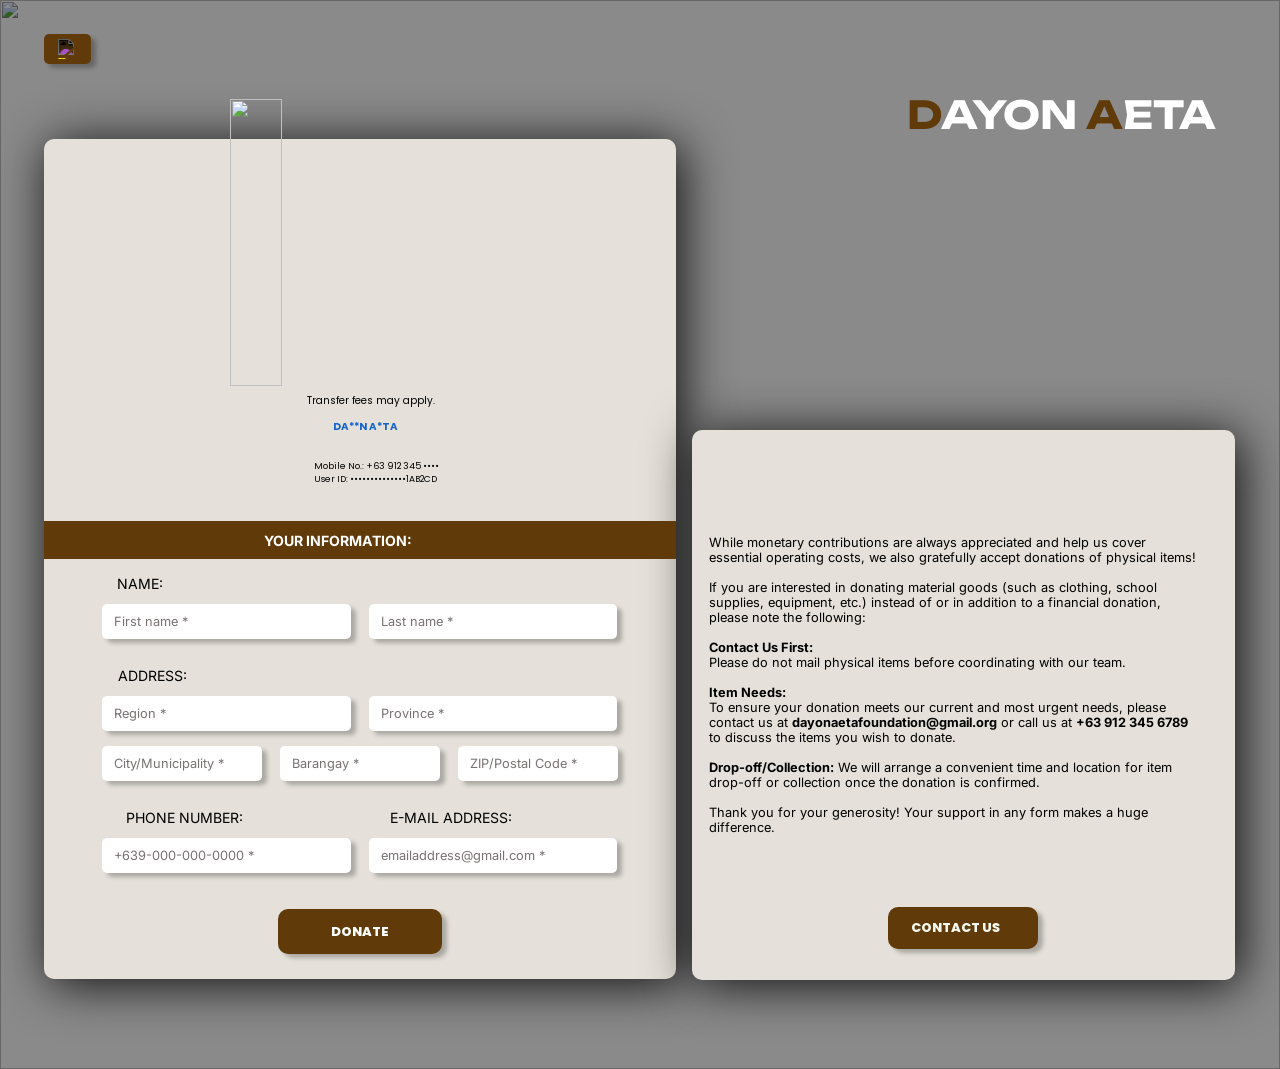
==== Donate.html @ b76cdf23 "Add files via upload" ====
<!DOCTYPE html>
<html>
  <title>Donate</title>
  <link rel="shortcut icon" href="Logo.png" type="image/x-icon">
  <head>
    <meta name="viewport" content="width=device-width, initial-scale=1" />
    <meta charset="utf-8" />
  </head>
  <style>
  @import url("https://cdnjs.cloudflare.com/ajax/libs/meyer-reset/2.0/reset.min.css");
@import url("https://fonts.googleapis.com/css?family=Unbounded:700|Poppins:400,700,800|Inter:400,700");
* {
  -webkit-font-smoothing: antialiased;
  box-sizing: border-box;
}
html,
body {
  margin: 0px;
  height: 100%;
}
/* a blue color as a generic focus style */
button:focus-visible {
  outline: 2px solid #4a90e2 !important;
  outline: -webkit-focus-ring-color auto 5px !important;
}
a {
  text-decoration: none;
}

    body {
  opacity: 0;
  animation: fadeIn 0.8s ease-out forwards;
  }

  @keyframes fadeIn {
    from { opacity: 0; }
    to { opacity: 1; }
  }
    .donate {
  background-color: #ffffff;
  overflow: hidden;
  width: 100%;
  min-height: 1069px;
  position: relative;
}

.donate .image {
  position: absolute;
  top: 0;
  left: 0;
  width: 100%;
  height: 100%;
  object-fit: cover;
}

.donate .rectangle {
  position: absolute;
  top: 0;
  left: 0;
  width: 100%;
  height: 1070px;
  background-color: #00000075;
}

.donate .DAYON-AETA {
  position: absolute;
  top: 53px;
  right: 5%;
  font-family: "Unbounded", Helvetica;
  font-weight: 700;
  color: transparent;
  font-size: clamp(24px, 3vw, 40px);
  letter-spacing: 0;
  line-height: normal;
}

.donate .text-wrapper {
  color: #603b09;
}

.donate .span {
  color: #ffffff;
}

.donate .div {
  position: absolute;
  top: 139px;
  left: 3.4%;
  width: 49.4%;
  height: 840px;
  background-color: #e5e1da;
  border-radius: 10px;
  box-shadow: 5px 5px 50px #000000e8;
}

.donate .rectangle-2 {
  position: absolute;
  top: 430px;
  left: 54.1%;
  width: 42.4%;
  height: 550px;
  background-color: #e5e1da;
  border-radius: 10px;
  box-shadow: 5px 5px 50px #000000e8;
}

.donate .p {
  position: absolute;
  top: 451px;
  left: 24.5%;
  font-family: "Poppins", Helvetica;
  font-weight: 400;
  color: #000000;
  font-size: clamp(8px, 0.7vw, 10px);
  letter-spacing: 0;
  line-height: normal;
}

.donate .text-wrapper-2 {
  position: absolute;
  top: 473px;
  left: 24.5%;
  font-family: "Poppins", Helvetica;
  font-weight: 400;
  color: #000000;
  font-size: clamp(8px, 0.7vw, 10px);
  letter-spacing: 0;
  line-height: normal;
}

.donate .text-wrapper-3 {
  position: absolute;
  top: 562px;
  left: 8%;
  width: 76px;
  height: 42px;
  display: flex;
  align-items: center;
  justify-content: center;
  font-family: "Inter", Helvetica;
  font-weight: 400;
  color: #000000;
  font-size: clamp(12px, 1.1vw, 16px);
  text-align: center;
  letter-spacing: 0;
  line-height: normal;
}

.donate .while-monetary {
  position: absolute;
  top:80px;
  left: 3%;
  width: 90%;
  height: 324px;
  display: flex;
  flex-direction: column;
  align-items: left;
  justify-content: center;
  font-family: "Inter", Helvetica;
  font-weight: 400;
  color: #000000;
  font-size: clamp(11px, 1vw, 15px);
  letter-spacing: 0;
  line-height: normal;
}

.donate .text-wrapper-4 {
  font-family: "Inter", Helvetica;
  font-weight: 400;
  color: #000000;
  font-size: clamp(11px, 1vw, 15px);
  letter-spacing: 0;
}

.donate .text-wrapper-5 {
  font-weight: 700;
}

.donate .text-wrapper-6 {
  position: absolute;
  top: 796px;
  left: 8%;
  width: 165px;
  height: 42px;
  display: flex;
  align-items: center;
  justify-content: center;
  font-family: "Inter", Helvetica;
  font-weight: 400;
  color: #000000;
  font-size: clamp(12px, 1.1vw, 16px);
  text-align: center;
  letter-spacing: 0;
  line-height: normal;
}

.donate .text-wrapper-7 {
  position: absolute;
  top: 796px;
  left: 28.8%;
  width: 165px;
  height: 42px;
  display: flex;
  align-items: center;
  justify-content: center;
  font-family: "Inter", Helvetica;
  font-weight: 400;
  color: #000000;
  font-size: clamp(12px, 1.1vw, 16px);
  text-align: center;
  letter-spacing: 0;
  line-height: normal;
}

.donate .text-wrapper-8 {
  position: absolute;
  top: 654px;
  left: 8%;
  width: 100px;
  height: 42px;
  display: flex;
  align-items: center;
  justify-content: center;
  font-family: "Inter", Helvetica;
  font-weight: 400;
  color: #000000;
  font-size: clamp(12px, 1.1vw, 16px);
  text-align: center;
  letter-spacing: 0;
  line-height: normal;
}

.donate .rectangle-3 {
  position: absolute;
  top: 604px;
  left: 8%;
  width: 19.4%;
  height: 35px;
  background-color: #ffffff;
  border-radius: 5px;
  box-shadow: 5px 4px 4px #00000040;
}

.donate .rectangle-4 {
  position: absolute;
  top: 838px;
  left: 8%;
  width: 19.4%;
  height: 35px;
  background-color: #ffffff;
  border-radius: 5px;
  box-shadow: 5px 4px 4px #00000040;
}

.donate .rectangle-5 {
  position: absolute;
  top: 696px;
  left: 8%;
  width: 19.4%;
  height: 35px;
  background-color: #ffffff;
  border-radius: 5px;
  box-shadow: 5px 4px 4px #00000040;
}

.donate .rectangle-6 {
  position: absolute;
  top: 746px;
  left: 8%;
  width: 12.5%;
  height: 35px;
  background-color: #ffffff;
  border-radius: 5px;
  box-shadow: 5px 4px 4px #00000040;
}

.donate .rectangle-7 {
  position: absolute;
  top: 746px;
  left: 21.9%;
  width: 12.5%;
  height: 35px;
  background-color: #ffffff;
  border-radius: 5px;
  box-shadow: 5px 4px 4px #00000040;
}

.donate .rectangle-8 {
  position: absolute;
  top: 746px;
  left: 35.8%;
  width: 12.5%;
  height: 35px;
  background-color: #ffffff;
  border-radius: 5px;
  box-shadow: 5px 4px 4px #00000040;
}

.donate .first-name {
  position: absolute;
  top: 614px;
  left: 8.8%;
  font-family: "Inter", Helvetica;
  font-weight: 400;
  color: transparent;
  font-size: clamp(10px, 1vw, 14px);
  letter-spacing: 0;
  line-height: normal;
}

.donate .text-wrapper-9 {
  color: #797272;
}

.donate .text-wrapper-10 {
  color: #9e0000;
}

.donate .element {
  position: absolute;
  top: 848px;
  left: 8.8%;
  font-family: "Inter", Helvetica;
  font-weight: 400;
  color: transparent;
  font-size: clamp(10px, 1vw, 14px);
  letter-spacing: 0;
  line-height: normal;
}

.donate .region {
  position: absolute;
  top: 706px;
  left: 8.8%;
  font-family: "Inter", Helvetica;
  font-weight: 400;
  color: transparent;
  font-size: clamp(10px, 1vw, 14px);
  letter-spacing: 0;
  line-height: normal;
}

.donate .city-municipality {
  position: absolute;
  top: 755px;
  left: 8.8%;
  font-family: "Inter", Helvetica;
  font-weight: 400;
  color: transparent;
  font-size: clamp(10px, 1vw, 14px);
  letter-spacing: 0;
  line-height: normal;
}

.donate .rectangle-9 {
  position: absolute;
  top: 604px;
  left: 28.8%;
  width: 19.4%;
  height: 35px;
  background-color: #ffffff;
  border-radius: 5px;
  box-shadow: 5px 4px 4px #00000040;
}

.donate .rectangle-10 {
  position: absolute;
  top: 838px;
  left: 28.8%;
  width: 19.4%;
  height: 35px;
  background-color: #ffffff;
  border-radius: 5px;
  box-shadow: 5px 4px 4px #00000040;
}

.donate .rectangle-11 {
  position: absolute;
  top: 696px;
  left: 28.8%;
  width: 19.4%;
  height: 35px;
  background-color: #ffffff;
  border-radius: 5px;
  box-shadow: 5px 4px 4px #00000040;
}

.donate .last-name {
  position: absolute;
  top: 614px;
  left: 29.9%;
  font-family: "Inter", Helvetica;
  font-weight: 400;
  color: transparent;
  font-size: clamp(10px, 1vw, 14px);
  letter-spacing: 0;
  line-height: normal;
}

.donate .emailaddress-gmail {
  position: absolute;
  top: 848px;
  left: 29.9%;
  font-family: "Inter", Helvetica;
  font-weight: 400;
  color: transparent;
  font-size: clamp(10px, 1vw, 14px);
  letter-spacing: 0;
  line-height: normal;
}

.donate .province {
  position: absolute;
  top: 706px;
  left: 29.9%;
  font-family: "Inter", Helvetica;
  font-weight: 400;
  color: transparent;
  font-size: clamp(10px, 1vw, 14px);
  letter-spacing: 0;
  line-height: normal;
}

.donate .barangay {
  position: absolute;
  top: 755px;
  left: 22.6%;
  font-family: "Inter", Helvetica;
  font-weight: 400;
  color: transparent;
  font-size: clamp(10px, 1vw, 14px);
  letter-spacing: 0;
  line-height: normal;
}

.donate .ZIP-postal-code {
  position: absolute;
  top: 755px;
  left: 36.5%;
  font-family: "Inter", Helvetica;
  font-weight: 400;
  color: transparent;
  font-size: clamp(10px, 1vw, 14px);
  letter-spacing: 0;
  line-height: normal;
}

.donate .rectangle-12 {
  position: absolute;
  top: 521px;
  left: 3.4%;
  width: 49.4%;
  height: 38px;
  background-color: #603b09;
}

.donate .text-wrapper-11 {
  position: absolute;
  top: 532px;
  left: 20.6%;
  font-family: "Inter", Helvetica;
  font-weight: 700;
  color: #ffffff;
  font-size: clamp(12px, 1.1vw, 16px);
  letter-spacing: 0;
  line-height: normal;
  white-space: nowrap;
}

.donate .DONATE {
  position: absolute;
  top: 909px;
  left: 21.7%;
  width: 12.8%;
  height: 45px;
  background-color: #f4f4f4;
  border-radius: 10px;
  overflow: hidden;
  background-color: #603b09;
  box-shadow: 5px 4px 4px #00000040;
  transition: transform 0.2s, box-shadow 0.2s;
}
.donate .DONATE:hover {
  transform: translateY(-3px);
  box-shadow: 5px 8px 15px #00000060;
  background-color: #7a4a0b;
}

.donate .DONATE:active {
  transform: translateY(0);
  box-shadow: 3px 3px 3px #00000040;
}

.donate .DONATE:focus-visible {
  outline: 2px solid #4a90e2;
  outline-offset: 3px;
}

.donate .text-wrapper-12 {
  position: absolute;
  width: 75.93%;
  height: 44.78%;
  top: 28.36%;
  left: 12.20%;
  display: flex;
  align-items: center;
  justify-content: center;
  font-family: "Poppins", Helvetica;
  font-weight: 800;
  color: #ffffff;
  font-size: clamp(11px, 1vw, 15px);
  text-align: center;
  letter-spacing: 0;
  line-height: normal;
}

.donate .img {
  position: absolute;
  top: -6964px;
  left: -2598px;
  width: 701px;
  height: 701px;
  object-fit: cover;
}

.donate .element-2 {
  position: absolute;
  top: -6964px;
  left: -2598px;
  width: 1023px;
  height: 1403px;
  object-fit: cover;
}

.donate .element-3 {
  width: 548px;
  height: 365px;
  position: absolute;
  top: -6964px;
  left: -2598px;
  object-fit: cover;
}

.donate .element-4 {
  position: absolute;
  top: -6964px;
  left: -2598px;
  width: 1370px;
  height: 912px;
  object-fit: cover;
}

.donate .element-5 {
  width: 1370px;
  height: 914px;
  position: absolute;
  top: -6964px;
  left: -2598px;
  object-fit: cover;
}

.donate .element-6 {
  position: absolute;
  top: -6964px;
  left: -2598px;
  width: 1370px;
  height: 913px;
  object-fit: cover;
}

.donate .element-7 {
  position: absolute;
  top: -6964px;
  left: -2598px;
  width: 1403px;
  height: 936px;
  object-fit: cover;
}

.donate .element-8 {
  position: absolute;
  top: -6964px;
  left: -2598px;
  width: 1370px;
  height: 1028px;
  object-fit: cover;
}

.donate .element-9 {
  position: absolute;
  top: -6964px;
  left: -2598px;
  width: 658px;
  height: 438px;
  object-fit: cover;
}

.donate .element-10 {
  position: absolute;
  top: -6964px;
  left: -2598px;
  width: 822px;
  height: 547px;
  object-fit: cover;
}

.donate .back-button {
  position: absolute;
  top: 34px;
  left: 3.4%;
  width: 47px;
  height: 30px;
  display: flex;
  background-color: #603b09;
  border-radius: 5px;
  overflow: hidden;
  box-shadow: 5px 4px 4px #00000040;
}

.donate .arrow-back {
  margin-top: 5px;
  width: 20px;
  height: 20px;
  margin-left: 14px;
  filter: invert(1);
}
.donate .back-button:hover {
  transform: translateX(-3px);
  transition: transform 0.2s ease;}
.donate .arrow-back {
  filter: invert(1);
  width: 20px;
  height: 20px;
}


.donate .gemini-generated {
  position: absolute;
  top: 99px;
  left: 18%;
  width: 20%;
  height: 287px;
}

.donate .text-wrapper-13 {
  position: absolute;
  top: 393px;
  left: 24%;
  font-family: "Poppins", Helvetica;
  font-weight: 400;
  color: #000000;
  font-size: clamp(9px, 0.8vw, 12px);
  letter-spacing: 0;
  line-height: normal;
}

.donate .text-wrapper-14 {
  position: absolute;
  top: 419px;
  left: 26%;
  font-family: "Poppins", Helvetica;
  font-weight: 700;
  color: #1564ca;
  font-size: clamp(9px, 0.8vw, 12px);
  letter-spacing: 0;
  line-height: normal;
}

.donate .mingcute-pencil-line {
  position: absolute;
  top: 420px;
  left: 31.1%;
  width: 15px;
  height: 15px;
}

.donate .contact-us {
  position: absolute;
  top: 907px;
  left: 69.4%;
  width: 11.7%;
  height: 42px;
  display: flex;
  background-color: #603b09;
  border-radius: 10px;
  overflow: hidden;
  box-shadow: 5px 4px 4px #00000040;
  transition: transform 0.2s, box-shadow 0.2s;
}

.donate .contact-us:hover {
  transform: translateY(-3px);
  box-shadow: 5px 8px 15px #00000060;
  background-color: #7a4a0b;
}

.donate .contact-us:active {
  transform: translateY(0);
  box-shadow: 3px 3px 3px #00000040;
}

.donate .contact-us:focus-visible {
  outline: 2px solid #4a90e2;
  outline-offset: 3px;
}

.donate .text-wrapper-15 {
  display: flex;
  align-items: center;
  justify-content: center;
  margin-top: 10px;
  width: 260px;
  height: 21px;
  margin-left: -15px;
  font-family: "Poppins", Helvetica;
  font-weight: 800;
  color: #f4f9ef;
  font-size: clamp(10px, 1vw, 14px);
  text-align: center;
  letter-spacing: 0;
  line-height: normal;
}

/* Input field styling */
.donate input[type="text"],
.donate input[type="email"],
.donate input[type="tel"] {
  position: absolute;
  padding: 8px 12px;
  background-color: #ffffff;
  border-radius: 5px;
  box-shadow: 5px 4px 4px #00000040;
  border: none;
  font-family: "Inter", Helvetica;
  font-weight: 400;
  font-size: clamp(10px, 1vw, 14px);
  color: #797272;
}

.donate input[type="text"]::placeholder,
.donate input[type="email"]::placeholder,
.donate input[type="tel"]::placeholder {
  color: #797272;
  opacity: 1;
}

.donate input[type="text"]:focus,
.donate input[type="email"]:focus,
.donate input[type="tel"]:focus {
  outline: 2px solid #603b09;
  outline-offset: 2px;
}



  </style>
  <body>
    <div class="donate">
      <!-- Background Image and Overlay -->
      <img class="image" src="https://c.animaapp.com/mim4ihv44M9Lie/img/image-15.png" />
      <div class="rectangle"></div>

      <!-- Header Section -->
      <a class="back-button" href = "GetInvolvedPage.html" >
        <img class="arrow-back" src="https://c.animaapp.com/milz1479ckltbr/img/arrow-back-streamline-ionic-filled.svg" alt="Back" />
      </a>
      <p class="DAYON-AETA">
        <span class="text-wrapper">D<span class="span">AYON </span>
        <span class="text-wrapper">A<span class="span">ETA</span>
      </p>

      <!-- Left Panel - Information/Image Section -->
      <div class="div"></div>
      <div class="gemini-generated"></div>
      <p class="p">Mobile No.: +63 912 345 ••••</p>
      <div class="text-wrapper-2">User ID: ••••••••••••••1AB2CD</div>
      <img class="gemini-generated" src="https://c.animaapp.com/mioqon0xPHkHXj/img/gemini-generated-image-p4hp92p4hp92p4hp-removebg-preview-1.png"/>
      <div class="text-wrapper-13">Transfer fees may apply.</div>
      <div class="text-wrapper-14">DA**N A*TA</div>
      <img class="mingcute-pencil-line" src="https://c.animaapp.com/mim4ihv44M9Lie/img/mingcute-pencil-line.svg" />

      <!-- Right Panel - Information Section -->
      <div class="rectangle-2">
        <p class="while-monetary">
          <span class="text-wrapper-4"
            >While monetary contributions are always appreciated and help us cover essential operating costs, we also
            gratefully accept donations of physical items!<br /><br />If you are interested in donating material goods
            (such as clothing, school supplies, equipment, etc.) instead of or in addition to a financial donation, please
            note the following:<br /><br
          /></span>
          <span class="text-wrapper-5">Contact Us First:</span>
          <span class="text-wrapper-4">
            Please do not mail physical items before coordinating with our team.<br /><br
          /></span>
          <span class="text-wrapper-5">Item Needs:</span>
          <span class="text-wrapper-4">
            To ensure your donation meets our current and most urgent needs, please contact us at
            <span class="text-wrapper-5">dayonaetafoundation@gmail.org</span><span class="text-wrapper-4"> or call us at 
            <span class="text-wrapper-5">+63 912 345 6789</span><span class="text-wrapper-4"> to discuss the items you wish to donate.<br /><br /></span>
            <span class="text-wrapper-5">Drop-off/Collection:</span>
            <span class="text-wrapper-4">
              We will arrange a convenient time and location for item drop-off or collection once the donation is
              confirmed.<br /><br />Thank you for your generosity! Your support in any form makes a huge difference.
            </span>
          </span>
        </p>
      </div>

      <!-- Form Section - Header -->
      <div class="rectangle-12"></div>
      <div class="text-wrapper-11">YOUR INFORMATION:</div>

      <!-- Form Section - Labels -->
      <div class="text-wrapper-3">NAME:</div>
      <div class="text-wrapper-6">PHONE NUMBER:</div>
      <div class="text-wrapper-7">E-MAIL ADDRESS:</div>
      <div class="text-wrapper-8">ADDRESS:</div>

      <!-- Form Section - Input Boxes Row 1 (Name) -->
      <input class="rectangle-3" type="text" placeholder="First name *" />
      <input class="rectangle-9" type="text" placeholder="Last name *" />

      <!-- Form Section - Input Boxes Row 2 (Phone & Email) -->
      <input class="rectangle-4" type="tel" placeholder="+639-000-000-0000 *" />
      <input class="rectangle-10" type="email" placeholder="emailaddress@gmail.com *" />

      <!-- Form Section - Input Boxes Row 3 (Address Row 1) -->
      <input class="rectangle-5" type="text" placeholder="Region *" />
      <input class="rectangle-11" type="text" placeholder="Province *" />

      <!-- Form Section - Input Boxes Row 4 (Address Row 2) -->
      <input class="rectangle-6" type="text" placeholder="City/Municipality *" />
      <input class="rectangle-7" type="text" placeholder="Barangay *" />
      <input class="rectangle-8" type="text" placeholder="ZIP/Postal Code *" />

      <!-- Footer Section - Action Buttons -->
      <a class="DONATE"><div class="text-wrapper-12">DONATE</div></a>
      <a class="contact-us" href="ContactsPage.html"><div class="text-wrapper-15">CONTACT US</div></a>
    </div>
  </body>
</html>
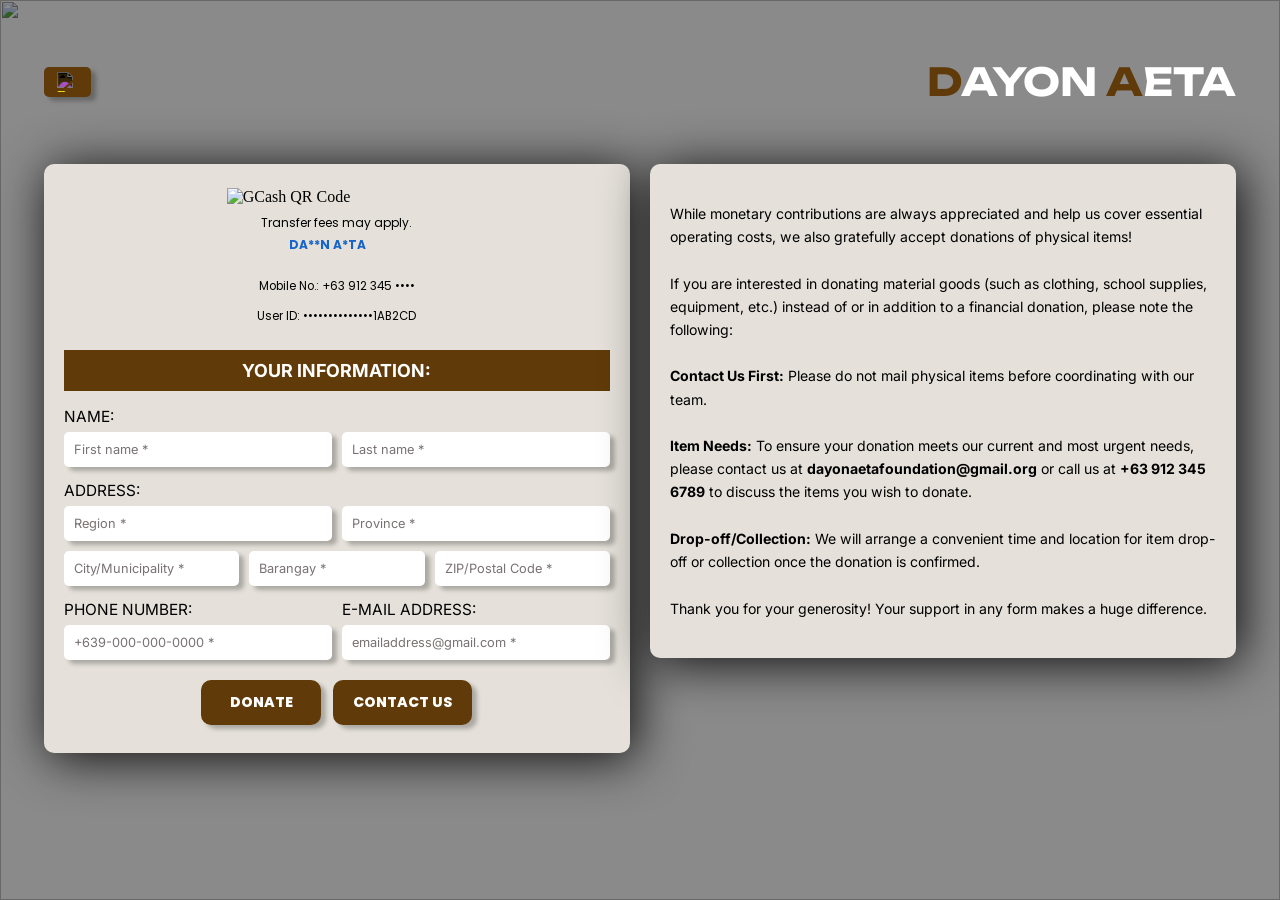
==== commit 0b92f8ab: "Add files via upload" ====
--- a/Donate.html
+++ b/Donate.html
@@ -1,841 +1,508 @@
-<!DOCTYPE html>
-<html>
-  <title>Donate</title>
-  <link rel="shortcut icon" href="Logo.png" type="image/x-icon">
-  <head>
-    <meta name="viewport" content="width=device-width, initial-scale=1" />
-    <meta charset="utf-8" />
-  </head>
-  <style>
-  @import url("https://cdnjs.cloudflare.com/ajax/libs/meyer-reset/2.0/reset.min.css");
-@import url("https://fonts.googleapis.com/css?family=Unbounded:700|Poppins:400,700,800|Inter:400,700");
-* {
-  -webkit-font-smoothing: antialiased;
-  box-sizing: border-box;
-}
-html,
-body {
-  margin: 0px;
-  height: 100%;
-}
-/* a blue color as a generic focus style */
-button:focus-visible {
-  outline: 2px solid #4a90e2 !important;
-  outline: -webkit-focus-ring-color auto 5px !important;
-}
-a {
-  text-decoration: none;
-}
-
-    body {
-  opacity: 0;
-  animation: fadeIn 0.8s ease-out forwards;
-  }
-
-  @keyframes fadeIn {
-    from { opacity: 0; }
-    to { opacity: 1; }
-  }
-    .donate {
-  background-color: #ffffff;
-  overflow: hidden;
-  width: 100%;
-  min-height: 1069px;
-  position: relative;
-}
-
-.donate .image {
-  position: absolute;
-  top: 0;
-  left: 0;
-  width: 100%;
-  height: 100%;
-  object-fit: cover;
-}
-
-.donate .rectangle {
-  position: absolute;
-  top: 0;
-  left: 0;
-  width: 100%;
-  height: 1070px;
-  background-color: #00000075;
-}
-
-.donate .DAYON-AETA {
-  position: absolute;
-  top: 53px;
-  right: 5%;
-  font-family: "Unbounded", Helvetica;
-  font-weight: 700;
-  color: transparent;
-  font-size: clamp(24px, 3vw, 40px);
-  letter-spacing: 0;
-  line-height: normal;
-}
-
-.donate .text-wrapper {
-  color: #603b09;
-}
-
-.donate .span {
-  color: #ffffff;
-}
-
-.donate .div {
-  position: absolute;
-  top: 139px;
-  left: 3.4%;
-  width: 49.4%;
-  height: 840px;
-  background-color: #e5e1da;
-  border-radius: 10px;
-  box-shadow: 5px 5px 50px #000000e8;
-}
-
-.donate .rectangle-2 {
-  position: absolute;
-  top: 430px;
-  left: 54.1%;
-  width: 42.4%;
-  height: 550px;
-  background-color: #e5e1da;
-  border-radius: 10px;
-  box-shadow: 5px 5px 50px #000000e8;
-}
-
-.donate .p {
-  position: absolute;
-  top: 451px;
-  left: 24.5%;
-  font-family: "Poppins", Helvetica;
-  font-weight: 400;
-  color: #000000;
-  font-size: clamp(8px, 0.7vw, 10px);
-  letter-spacing: 0;
-  line-height: normal;
-}
-
-.donate .text-wrapper-2 {
-  position: absolute;
-  top: 473px;
-  left: 24.5%;
-  font-family: "Poppins", Helvetica;
-  font-weight: 400;
-  color: #000000;
-  font-size: clamp(8px, 0.7vw, 10px);
-  letter-spacing: 0;
-  line-height: normal;
-}
-
-.donate .text-wrapper-3 {
-  position: absolute;
-  top: 562px;
-  left: 8%;
-  width: 76px;
-  height: 42px;
-  display: flex;
-  align-items: center;
-  justify-content: center;
-  font-family: "Inter", Helvetica;
-  font-weight: 400;
-  color: #000000;
-  font-size: clamp(12px, 1.1vw, 16px);
-  text-align: center;
-  letter-spacing: 0;
-  line-height: normal;
-}
-
-.donate .while-monetary {
-  position: absolute;
-  top:80px;
-  left: 3%;
-  width: 90%;
-  height: 324px;
-  display: flex;
-  flex-direction: column;
-  align-items: left;
-  justify-content: center;
-  font-family: "Inter", Helvetica;
-  font-weight: 400;
-  color: #000000;
-  font-size: clamp(11px, 1vw, 15px);
-  letter-spacing: 0;
-  line-height: normal;
-}
-
-.donate .text-wrapper-4 {
-  font-family: "Inter", Helvetica;
-  font-weight: 400;
-  color: #000000;
-  font-size: clamp(11px, 1vw, 15px);
-  letter-spacing: 0;
-}
-
-.donate .text-wrapper-5 {
-  font-weight: 700;
-}
-
-.donate .text-wrapper-6 {
-  position: absolute;
-  top: 796px;
-  left: 8%;
-  width: 165px;
-  height: 42px;
-  display: flex;
-  align-items: center;
-  justify-content: center;
-  font-family: "Inter", Helvetica;
-  font-weight: 400;
-  color: #000000;
-  font-size: clamp(12px, 1.1vw, 16px);
-  text-align: center;
-  letter-spacing: 0;
-  line-height: normal;
-}
-
-.donate .text-wrapper-7 {
-  position: absolute;
-  top: 796px;
-  left: 28.8%;
-  width: 165px;
-  height: 42px;
-  display: flex;
-  align-items: center;
-  justify-content: center;
-  font-family: "Inter", Helvetica;
-  font-weight: 400;
-  color: #000000;
-  font-size: clamp(12px, 1.1vw, 16px);
-  text-align: center;
-  letter-spacing: 0;
-  line-height: normal;
-}
-
-.donate .text-wrapper-8 {
-  position: absolute;
-  top: 654px;
-  left: 8%;
-  width: 100px;
-  height: 42px;
-  display: flex;
-  align-items: center;
-  justify-content: center;
-  font-family: "Inter", Helvetica;
-  font-weight: 400;
-  color: #000000;
-  font-size: clamp(12px, 1.1vw, 16px);
-  text-align: center;
-  letter-spacing: 0;
-  line-height: normal;
-}
-
-.donate .rectangle-3 {
-  position: absolute;
-  top: 604px;
-  left: 8%;
-  width: 19.4%;
-  height: 35px;
-  background-color: #ffffff;
-  border-radius: 5px;
-  box-shadow: 5px 4px 4px #00000040;
-}
-
-.donate .rectangle-4 {
-  position: absolute;
-  top: 838px;
-  left: 8%;
-  width: 19.4%;
-  height: 35px;
-  background-color: #ffffff;
-  border-radius: 5px;
-  box-shadow: 5px 4px 4px #00000040;
-}
-
-.donate .rectangle-5 {
-  position: absolute;
-  top: 696px;
-  left: 8%;
-  width: 19.4%;
-  height: 35px;
-  background-color: #ffffff;
-  border-radius: 5px;
-  box-shadow: 5px 4px 4px #00000040;
-}
-
-.donate .rectangle-6 {
-  position: absolute;
-  top: 746px;
-  left: 8%;
-  width: 12.5%;
-  height: 35px;
-  background-color: #ffffff;
-  border-radius: 5px;
-  box-shadow: 5px 4px 4px #00000040;
-}
-
-.donate .rectangle-7 {
-  position: absolute;
-  top: 746px;
-  left: 21.9%;
-  width: 12.5%;
-  height: 35px;
-  background-color: #ffffff;
-  border-radius: 5px;
-  box-shadow: 5px 4px 4px #00000040;
-}
-
-.donate .rectangle-8 {
-  position: absolute;
-  top: 746px;
-  left: 35.8%;
-  width: 12.5%;
-  height: 35px;
-  background-color: #ffffff;
-  border-radius: 5px;
-  box-shadow: 5px 4px 4px #00000040;
-}
-
-.donate .first-name {
-  position: absolute;
-  top: 614px;
-  left: 8.8%;
-  font-family: "Inter", Helvetica;
-  font-weight: 400;
-  color: transparent;
-  font-size: clamp(10px, 1vw, 14px);
-  letter-spacing: 0;
-  line-height: normal;
-}
-
-.donate .text-wrapper-9 {
-  color: #797272;
-}
-
-.donate .text-wrapper-10 {
-  color: #9e0000;
-}
-
-.donate .element {
-  position: absolute;
-  top: 848px;
-  left: 8.8%;
-  font-family: "Inter", Helvetica;
-  font-weight: 400;
-  color: transparent;
-  font-size: clamp(10px, 1vw, 14px);
-  letter-spacing: 0;
-  line-height: normal;
-}
-
-.donate .region {
-  position: absolute;
-  top: 706px;
-  left: 8.8%;
-  font-family: "Inter", Helvetica;
-  font-weight: 400;
-  color: transparent;
-  font-size: clamp(10px, 1vw, 14px);
-  letter-spacing: 0;
-  line-height: normal;
-}
-
-.donate .city-municipality {
-  position: absolute;
-  top: 755px;
-  left: 8.8%;
-  font-family: "Inter", Helvetica;
-  font-weight: 400;
-  color: transparent;
-  font-size: clamp(10px, 1vw, 14px);
-  letter-spacing: 0;
-  line-height: normal;
-}
-
-.donate .rectangle-9 {
-  position: absolute;
-  top: 604px;
-  left: 28.8%;
-  width: 19.4%;
-  height: 35px;
-  background-color: #ffffff;
-  border-radius: 5px;
-  box-shadow: 5px 4px 4px #00000040;
-}
-
-.donate .rectangle-10 {
-  position: absolute;
-  top: 838px;
-  left: 28.8%;
-  width: 19.4%;
-  height: 35px;
-  background-color: #ffffff;
-  border-radius: 5px;
-  box-shadow: 5px 4px 4px #00000040;
-}
-
-.donate .rectangle-11 {
-  position: absolute;
-  top: 696px;
-  left: 28.8%;
-  width: 19.4%;
-  height: 35px;
-  background-color: #ffffff;
-  border-radius: 5px;
-  box-shadow: 5px 4px 4px #00000040;
-}
-
-.donate .last-name {
-  position: absolute;
-  top: 614px;
-  left: 29.9%;
-  font-family: "Inter", Helvetica;
-  font-weight: 400;
-  color: transparent;
-  font-size: clamp(10px, 1vw, 14px);
-  letter-spacing: 0;
-  line-height: normal;
-}
-
-.donate .emailaddress-gmail {
-  position: absolute;
-  top: 848px;
-  left: 29.9%;
-  font-family: "Inter", Helvetica;
-  font-weight: 400;
-  color: transparent;
-  font-size: clamp(10px, 1vw, 14px);
-  letter-spacing: 0;
-  line-height: normal;
-}
-
-.donate .province {
-  position: absolute;
-  top: 706px;
-  left: 29.9%;
-  font-family: "Inter", Helvetica;
-  font-weight: 400;
-  color: transparent;
-  font-size: clamp(10px, 1vw, 14px);
-  letter-spacing: 0;
-  line-height: normal;
-}
-
-.donate .barangay {
-  position: absolute;
-  top: 755px;
-  left: 22.6%;
-  font-family: "Inter", Helvetica;
-  font-weight: 400;
-  color: transparent;
-  font-size: clamp(10px, 1vw, 14px);
-  letter-spacing: 0;
-  line-height: normal;
-}
-
-.donate .ZIP-postal-code {
-  position: absolute;
-  top: 755px;
-  left: 36.5%;
-  font-family: "Inter", Helvetica;
-  font-weight: 400;
-  color: transparent;
-  font-size: clamp(10px, 1vw, 14px);
-  letter-spacing: 0;
-  line-height: normal;
-}
-
-.donate .rectangle-12 {
-  position: absolute;
-  top: 521px;
-  left: 3.4%;
-  width: 49.4%;
-  height: 38px;
-  background-color: #603b09;
-}
-
-.donate .text-wrapper-11 {
-  position: absolute;
-  top: 532px;
-  left: 20.6%;
-  font-family: "Inter", Helvetica;
-  font-weight: 700;
-  color: #ffffff;
-  font-size: clamp(12px, 1.1vw, 16px);
-  letter-spacing: 0;
-  line-height: normal;
-  white-space: nowrap;
-}
-
-.donate .DONATE {
-  position: absolute;
-  top: 909px;
-  left: 21.7%;
-  width: 12.8%;
-  height: 45px;
-  background-color: #f4f4f4;
-  border-radius: 10px;
-  overflow: hidden;
-  background-color: #603b09;
-  box-shadow: 5px 4px 4px #00000040;
-  transition: transform 0.2s, box-shadow 0.2s;
-}
-.donate .DONATE:hover {
-  transform: translateY(-3px);
-  box-shadow: 5px 8px 15px #00000060;
-  background-color: #7a4a0b;
-}
-
-.donate .DONATE:active {
-  transform: translateY(0);
-  box-shadow: 3px 3px 3px #00000040;
-}
-
-.donate .DONATE:focus-visible {
-  outline: 2px solid #4a90e2;
-  outline-offset: 3px;
-}
-
-.donate .text-wrapper-12 {
-  position: absolute;
-  width: 75.93%;
-  height: 44.78%;
-  top: 28.36%;
-  left: 12.20%;
-  display: flex;
-  align-items: center;
-  justify-content: center;
-  font-family: "Poppins", Helvetica;
-  font-weight: 800;
-  color: #ffffff;
-  font-size: clamp(11px, 1vw, 15px);
-  text-align: center;
-  letter-spacing: 0;
-  line-height: normal;
-}
-
-.donate .img {
-  position: absolute;
-  top: -6964px;
-  left: -2598px;
-  width: 701px;
-  height: 701px;
-  object-fit: cover;
-}
-
-.donate .element-2 {
-  position: absolute;
-  top: -6964px;
-  left: -2598px;
-  width: 1023px;
-  height: 1403px;
-  object-fit: cover;
-}
-
-.donate .element-3 {
-  width: 548px;
-  height: 365px;
-  position: absolute;
-  top: -6964px;
-  left: -2598px;
-  object-fit: cover;
-}
-
-.donate .element-4 {
-  position: absolute;
-  top: -6964px;
-  left: -2598px;
-  width: 1370px;
-  height: 912px;
-  object-fit: cover;
-}
-
-.donate .element-5 {
-  width: 1370px;
-  height: 914px;
-  position: absolute;
-  top: -6964px;
-  left: -2598px;
-  object-fit: cover;
-}
-
-.donate .element-6 {
-  position: absolute;
-  top: -6964px;
-  left: -2598px;
-  width: 1370px;
-  height: 913px;
-  object-fit: cover;
-}
-
-.donate .element-7 {
-  position: absolute;
-  top: -6964px;
-  left: -2598px;
-  width: 1403px;
-  height: 936px;
-  object-fit: cover;
-}
-
-.donate .element-8 {
-  position: absolute;
-  top: -6964px;
-  left: -2598px;
-  width: 1370px;
-  height: 1028px;
-  object-fit: cover;
-}
-
-.donate .element-9 {
-  position: absolute;
-  top: -6964px;
-  left: -2598px;
-  width: 658px;
-  height: 438px;
-  object-fit: cover;
-}
-
-.donate .element-10 {
-  position: absolute;
-  top: -6964px;
-  left: -2598px;
-  width: 822px;
-  height: 547px;
-  object-fit: cover;
-}
-
-.donate .back-button {
-  position: absolute;
-  top: 34px;
-  left: 3.4%;
-  width: 47px;
-  height: 30px;
-  display: flex;
-  background-color: #603b09;
-  border-radius: 5px;
-  overflow: hidden;
-  box-shadow: 5px 4px 4px #00000040;
-}
-
-.donate .arrow-back {
-  margin-top: 5px;
-  width: 20px;
-  height: 20px;
-  margin-left: 14px;
-  filter: invert(1);
-}
-.donate .back-button:hover {
-  transform: translateX(-3px);
-  transition: transform 0.2s ease;}
-.donate .arrow-back {
-  filter: invert(1);
-  width: 20px;
-  height: 20px;
-}
-
-
-.donate .gemini-generated {
-  position: absolute;
-  top: 99px;
-  left: 18%;
-  width: 20%;
-  height: 287px;
-}
-
-.donate .text-wrapper-13 {
-  position: absolute;
-  top: 393px;
-  left: 24%;
-  font-family: "Poppins", Helvetica;
-  font-weight: 400;
-  color: #000000;
-  font-size: clamp(9px, 0.8vw, 12px);
-  letter-spacing: 0;
-  line-height: normal;
-}
-
-.donate .text-wrapper-14 {
-  position: absolute;
-  top: 419px;
-  left: 26%;
-  font-family: "Poppins", Helvetica;
-  font-weight: 700;
-  color: #1564ca;
-  font-size: clamp(9px, 0.8vw, 12px);
-  letter-spacing: 0;
-  line-height: normal;
-}
-
-.donate .mingcute-pencil-line {
-  position: absolute;
-  top: 420px;
-  left: 31.1%;
-  width: 15px;
-  height: 15px;
-}
-
-.donate .contact-us {
-  position: absolute;
-  top: 907px;
-  left: 69.4%;
-  width: 11.7%;
-  height: 42px;
-  display: flex;
-  background-color: #603b09;
-  border-radius: 10px;
-  overflow: hidden;
-  box-shadow: 5px 4px 4px #00000040;
-  transition: transform 0.2s, box-shadow 0.2s;
-}
-
-.donate .contact-us:hover {
-  transform: translateY(-3px);
-  box-shadow: 5px 8px 15px #00000060;
-  background-color: #7a4a0b;
-}
-
-.donate .contact-us:active {
-  transform: translateY(0);
-  box-shadow: 3px 3px 3px #00000040;
-}
-
-.donate .contact-us:focus-visible {
-  outline: 2px solid #4a90e2;
-  outline-offset: 3px;
-}
-
-.donate .text-wrapper-15 {
-  display: flex;
-  align-items: center;
-  justify-content: center;
-  margin-top: 10px;
-  width: 260px;
-  height: 21px;
-  margin-left: -15px;
-  font-family: "Poppins", Helvetica;
-  font-weight: 800;
-  color: #f4f9ef;
-  font-size: clamp(10px, 1vw, 14px);
-  text-align: center;
-  letter-spacing: 0;
-  line-height: normal;
-}
-
-/* Input field styling */
-.donate input[type="text"],
-.donate input[type="email"],
-.donate input[type="tel"] {
-  position: absolute;
-  padding: 8px 12px;
-  background-color: #ffffff;
-  border-radius: 5px;
-  box-shadow: 5px 4px 4px #00000040;
-  border: none;
-  font-family: "Inter", Helvetica;
-  font-weight: 400;
-  font-size: clamp(10px, 1vw, 14px);
-  color: #797272;
-}
-
-.donate input[type="text"]::placeholder,
-.donate input[type="email"]::placeholder,
-.donate input[type="tel"]::placeholder {
-  color: #797272;
-  opacity: 1;
-}
-
-.donate input[type="text"]:focus,
-.donate input[type="email"]:focus,
-.donate input[type="tel"]:focus {
-  outline: 2px solid #603b09;
-  outline-offset: 2px;
-}
-
-
-
-  </style>
-  <body>
-    <div class="donate">
-      <!-- Background Image and Overlay -->
-      <img class="image" src="https://c.animaapp.com/mim4ihv44M9Lie/img/image-15.png" />
-      <div class="rectangle"></div>
-
-      <!-- Header Section -->
-      <a class="back-button" href = "GetInvolvedPage.html" >
-        <img class="arrow-back" src="https://c.animaapp.com/milz1479ckltbr/img/arrow-back-streamline-ionic-filled.svg" alt="Back" />
-      </a>
-      <p class="DAYON-AETA">
-        <span class="text-wrapper">D<span class="span">AYON </span>
-        <span class="text-wrapper">A<span class="span">ETA</span>
-      </p>
-
-      <!-- Left Panel - Information/Image Section -->
-      <div class="div"></div>
-      <div class="gemini-generated"></div>
-      <p class="p">Mobile No.: +63 912 345 ••••</p>
-      <div class="text-wrapper-2">User ID: ••••••••••••••1AB2CD</div>
-      <img class="gemini-generated" src="https://c.animaapp.com/mioqon0xPHkHXj/img/gemini-generated-image-p4hp92p4hp92p4hp-removebg-preview-1.png"/>
-      <div class="text-wrapper-13">Transfer fees may apply.</div>
-      <div class="text-wrapper-14">DA**N A*TA</div>
-      <img class="mingcute-pencil-line" src="https://c.animaapp.com/mim4ihv44M9Lie/img/mingcute-pencil-line.svg" />
-
-      <!-- Right Panel - Information Section -->
-      <div class="rectangle-2">
-        <p class="while-monetary">
-          <span class="text-wrapper-4"
-            >While monetary contributions are always appreciated and help us cover essential operating costs, we also
-            gratefully accept donations of physical items!<br /><br />If you are interested in donating material goods
-            (such as clothing, school supplies, equipment, etc.) instead of or in addition to a financial donation, please
-            note the following:<br /><br
-          /></span>
-          <span class="text-wrapper-5">Contact Us First:</span>
-          <span class="text-wrapper-4">
-            Please do not mail physical items before coordinating with our team.<br /><br
-          /></span>
-          <span class="text-wrapper-5">Item Needs:</span>
-          <span class="text-wrapper-4">
-            To ensure your donation meets our current and most urgent needs, please contact us at
-            <span class="text-wrapper-5">dayonaetafoundation@gmail.org</span><span class="text-wrapper-4"> or call us at 
-            <span class="text-wrapper-5">+63 912 345 6789</span><span class="text-wrapper-4"> to discuss the items you wish to donate.<br /><br /></span>
-            <span class="text-wrapper-5">Drop-off/Collection:</span>
-            <span class="text-wrapper-4">
-              We will arrange a convenient time and location for item drop-off or collection once the donation is
-              confirmed.<br /><br />Thank you for your generosity! Your support in any form makes a huge difference.
-            </span>
-          </span>
-        </p>
-      </div>
-
-      <!-- Form Section - Header -->
-      <div class="rectangle-12"></div>
-      <div class="text-wrapper-11">YOUR INFORMATION:</div>
-
-      <!-- Form Section - Labels -->
-      <div class="text-wrapper-3">NAME:</div>
-      <div class="text-wrapper-6">PHONE NUMBER:</div>
-      <div class="text-wrapper-7">E-MAIL ADDRESS:</div>
-      <div class="text-wrapper-8">ADDRESS:</div>
-
-      <!-- Form Section - Input Boxes Row 1 (Name) -->
-      <input class="rectangle-3" type="text" placeholder="First name *" />
-      <input class="rectangle-9" type="text" placeholder="Last name *" />
-
-      <!-- Form Section - Input Boxes Row 2 (Phone & Email) -->
-      <input class="rectangle-4" type="tel" placeholder="+639-000-000-0000 *" />
-      <input class="rectangle-10" type="email" placeholder="emailaddress@gmail.com *" />
-
-      <!-- Form Section - Input Boxes Row 3 (Address Row 1) -->
-      <input class="rectangle-5" type="text" placeholder="Region *" />
-      <input class="rectangle-11" type="text" placeholder="Province *" />
-
-      <!-- Form Section - Input Boxes Row 4 (Address Row 2) -->
-      <input class="rectangle-6" type="text" placeholder="City/Municipality *" />
-      <input class="rectangle-7" type="text" placeholder="Barangay *" />
-      <input class="rectangle-8" type="text" placeholder="ZIP/Postal Code *" />
-
-      <!-- Footer Section - Action Buttons -->
-      <a class="DONATE"><div class="text-wrapper-12">DONATE</div></a>
-      <a class="contact-us" href="ContactsPage.html"><div class="text-wrapper-15">CONTACT US</div></a>
-    </div>
-  </body>
-</html>
+<!DOCTYPE html>
+<html>
+  <title>Donate</title>
+  <link rel="shortcut icon" href="Logo.png" type="image/x-icon">
+  <head>
+    <meta name="viewport" content="width=device-width, initial-scale=1" />
+    <meta charset="utf-8" />
+  </head>
+  <style>
+    @import url("https://cdnjs.cloudflare.com/ajax/libs/meyer-reset/2.0/reset.min.css");
+    @import url("https://fonts.googleapis.com/css?family=Unbounded:700|Poppins:400,700,800|Inter:400,700");
+
+    * {
+      -webkit-font-smoothing: antialiased;
+      box-sizing: border-box;
+    }
+    html, body {
+      margin: 0;
+      min-height: 100%;
+    }
+    button:focus-visible {
+      outline: 2px solid #4a90e2 !important;
+      outline: -webkit-focus-ring-color auto 5px !important;
+    }
+    a {
+      text-decoration: none;
+    }
+    body {
+      opacity: 0;
+      animation: fadeIn 0.8s ease-out forwards;
+    }
+    @keyframes fadeIn {
+      from { opacity: 0; }
+      to   { opacity: 1; }
+    }
+
+    /* ── Page wrapper ── */
+    .donate {
+      background-color: #ffffff;
+      min-height: 100vh;
+      position: relative;
+      overflow-x: hidden;
+    }
+
+    /* ── Background image + overlay ── */
+    .donate .image {
+      position: fixed;
+      top: 0; left: 0;
+      width: 100%; height: 100%;
+      object-fit: cover;
+      z-index: 0;
+    }
+    .donate .rectangle {
+      position: fixed;
+      top: 0; left: 0;
+      width: 100%; height: 100%;
+      background-color: #00000075;
+      z-index: 1;
+    }
+
+    /* ── Everything above the background ── */
+    .page-content {
+      position: relative;
+      z-index: 2;
+      padding: 20px 3.4% 60px;
+      display: flex;
+      flex-direction: column;
+      gap: 20px;
+    }
+
+    /* ── Header row ── */
+    .header-row {
+      display: flex;
+      align-items: center;
+      gap: 16px;
+      min-height: 60px;
+    }
+    .donate .back-button {
+      flex-shrink: 0;
+      width: 47px;
+      height: 30px;
+      display: flex;
+      align-items: center;
+      justify-content: center;
+      background-color: #603b09;
+      border-radius: 5px;
+      box-shadow: 5px 4px 4px #00000040;
+      transition: transform 0.2s ease;
+    }
+    .donate .back-button:hover { transform: translateX(-3px); }
+    .donate .arrow-back {
+      filter: invert(1);
+      width: 20px;
+      height: 20px;
+    }
+    .donate .DAYON-AETA {
+      font-family: "Unbounded", Helvetica;
+      font-weight: 700;
+      color: transparent;
+      font-size: clamp(20px, 3vw, 40px);
+      letter-spacing: 0;
+      line-height: normal;
+      margin-left: auto;
+    }
+    .donate .text-wrapper  { color: #603b09; }
+    .donate .span          { color: #ffffff; }
+
+    /* ── Two-column main layout ── */
+    .main-columns {
+      display: grid;
+      grid-template-columns: 1fr 1fr;
+      gap: 20px;
+      align-items: start;
+    }
+
+    /* ── Left panel card ── */
+    .left-panel {
+      background-color: #e5e1da;
+      border-radius: 10px;
+      box-shadow: 5px 5px 50px #000000e8;
+      padding: 24px 20px 28px;
+      display: flex;
+      flex-direction: column;
+      align-items: center;
+      gap: 0;
+    }
+
+    /* QR / GCash image */
+    .donate .gemini-generated {
+      width: 55%;
+      max-width: 220px;
+      height: auto;
+      display: block;
+      margin: 0 auto 8px;
+    }
+
+    .qr-meta {
+      width: 100%;
+      text-align: center;
+      margin-bottom: 8px;
+    }
+    .donate .text-wrapper-13 {
+      font-family: "Poppins", Helvetica;
+      font-weight: 400;
+      color: #000000;
+      font-size: clamp(9px, 1vw, 12px);
+    }
+    .donate .account-name-row {
+      display: flex;
+      align-items: center;
+      justify-content: center;
+      gap: 4px;
+      margin-top: 4px;
+    }
+    .donate .text-wrapper-14 {
+      font-family: "Poppins", Helvetica;
+      font-weight: 700;
+      color: #1564ca;
+      font-size: clamp(9px, 1vw, 12px);
+    }
+    .donate .mingcute-pencil-line {
+      width: 15px;
+      height: 15px;
+      flex-shrink: 0;
+    }
+    .acct-info {
+      width: 100%;
+      text-align: center;
+      margin-top: 4px;
+    }
+    .donate .p,
+    .donate .text-wrapper-2 {
+      font-family: "Poppins", Helvetica;
+      font-weight: 400;
+      color: #000000;
+      font-size: clamp(9px, 0.9vw, 12px);
+      line-height: 1.6;
+    }
+
+    /* "YOUR INFORMATION" header bar */
+    .donate .rectangle-12 {
+      width: 100%;
+      background-color: #603b09;
+      padding: 10px 0;
+      margin-top: 24px;
+      border-radius: 0;
+    }
+    .donate .text-wrapper-11 {
+      font-family: "Inter", Helvetica;
+      font-weight: 700;
+      color: #ffffff;
+      font-size: clamp(13px, 1.4vw, 18px);
+      text-align: center;
+      white-space: nowrap;
+    }
+
+    /* Form grid inside left panel */
+    .form-section {
+      width: 100%;
+      margin-top: 16px;
+      display: flex;
+      flex-direction: column;
+      gap: 14px;
+    }
+    .form-label {
+      font-family: "Inter", Helvetica;
+      font-weight: 400;
+      color: #000000;
+      font-size: clamp(12px, 1.2vw, 16px);
+      margin-bottom: 6px;
+    }
+    .form-row {
+      display: flex;
+      gap: 10px;
+    }
+    .form-row input,
+    .form-section input {
+      flex: 1;
+      min-width: 0;
+      padding: 8px 10px;
+      background-color: #ffffff;
+      border-radius: 5px;
+      box-shadow: 5px 4px 4px #00000040;
+      border: none;
+      font-family: "Inter", Helvetica;
+      font-weight: 400;
+      font-size: clamp(10px, 1vw, 14px);
+      color: #797272;
+      width: 100%;
+      height: 35px;
+    }
+    .form-row input::placeholder,
+    .form-section input::placeholder {
+      color: #797272;
+      opacity: 1;
+    }
+    .form-row input:focus,
+    .form-section input:focus {
+      outline: 2px solid #603b09;
+      outline-offset: 2px;
+    }
+
+    /* Action buttons */
+    .button-row {
+      display: flex;
+      gap: 12px;
+      justify-content: center;
+      margin-top: 20px;
+      flex-wrap: wrap;
+    }
+    .donate .DONATE,
+    .donate .contact-us {
+      display: flex;
+      align-items: center;
+      justify-content: center;
+      background-color: #603b09;
+      border-radius: 10px;
+      box-shadow: 5px 4px 4px #00000040;
+      transition: transform 0.2s, box-shadow 0.2s;
+      padding: 0 20px;
+      height: 45px;
+      min-width: 120px;
+      cursor: pointer;
+    }
+    .donate .DONATE:hover,
+    .donate .contact-us:hover {
+      transform: translateY(-3px);
+      box-shadow: 5px 8px 15px #00000060;
+      background-color: #7a4a0b;
+    }
+    .donate .DONATE:active,
+    .donate .contact-us:active {
+      transform: translateY(0);
+      box-shadow: 3px 3px 3px #00000040;
+    }
+    .donate .DONATE:focus-visible,
+    .donate .contact-us:focus-visible {
+      outline: 2px solid #4a90e2;
+      outline-offset: 3px;
+    }
+    .donate .text-wrapper-12,
+    .donate .text-wrapper-15 {
+      font-family: "Poppins", Helvetica;
+      font-weight: 800;
+      color: #ffffff;
+      font-size: clamp(11px, 1.1vw, 15px);
+      text-align: center;
+      white-space: nowrap;
+    }
+
+    /* ── Right panel card ── */
+    .right-panel {
+      background-color: #e5e1da;
+      border-radius: 10px;
+      box-shadow: 5px 5px 50px #000000e8;
+      padding: 24px 20px;
+    }
+    .donate .while-monetary {
+      font-family: "Inter", Helvetica;
+      font-weight: 400;
+      color: #000000;
+      font-size: clamp(11px, 1.1vw, 15px);
+      line-height: 1.65;
+    }
+    .donate .text-wrapper-4  { font-family: "Inter", Helvetica; font-weight: 400; color: #000000; }
+    .donate .text-wrapper-5  { font-weight: 700; }
+
+    /* ─────────────────────────────────────────
+       TABLET  (≤ 900px)
+    ───────────────────────────────────────── */
+    @media (max-width: 900px) {
+      .main-columns {
+        grid-template-columns: 1fr;
+      }
+      .donate .gemini-generated {
+        max-width: 180px;
+      }
+      .donate .DAYON-AETA {
+        font-size: clamp(18px, 4vw, 30px);
+      }
+    }
+
+    /* ─────────────────────────────────────────
+       MOBILE  (≤ 600px)
+    ───────────────────────────────────────── */
+    @media (max-width: 600px) {
+      .page-content {
+        padding: 14px 4% 48px;
+        gap: 14px;
+      }
+      .header-row {
+        min-height: 48px;
+      }
+      .donate .DAYON-AETA {
+        font-size: clamp(16px, 5vw, 24px);
+      }
+      .form-row {
+        flex-direction: column;
+        gap: 8px;
+      }
+      /* Keep Region/Province side-by-side even on small screens */
+      .form-row.two-col {
+        flex-direction: row;
+      }
+      /* City / Barangay / ZIP — stack on very small screens */
+      .form-row.three-col {
+        flex-direction: column;
+      }
+      .button-row {
+        flex-direction: column;
+        align-items: stretch;
+      }
+      .donate .DONATE,
+      .donate .contact-us {
+        width: 100%;
+        min-width: unset;
+      }
+      .donate .gemini-generated {
+        max-width: 150px;
+      }
+      .donate .while-monetary {
+        font-size: clamp(12px, 3.5vw, 15px);
+      }
+    }
+
+    /* ── Extra-small (≤ 380px): keep Region+Province stacked too ── */
+    @media (max-width: 380px) {
+      .form-row.two-col {
+        flex-direction: column;
+      }
+    }
+
+    /* Hide the old off-screen asset images (they were at top:-6964px) */
+    .donate .img,
+    .donate .element-2,
+    .donate .element-3,
+    .donate .element-4,
+    .donate .element-5,
+    .donate .element-6,
+    .donate .element-7,
+    .donate .element-8,
+    .donate .element-9,
+    .donate .element-10 {
+      display: none;
+    }
+  </style>
+
+  <body>
+    <div class="donate">
+      <!-- Background -->
+      <img class="image" src="https://c.animaapp.com/mim4ihv44M9Lie/img/image-15.png" alt="" />
+      <div class="rectangle"></div>
+
+      <!-- Page content -->
+      <div class="page-content">
+
+        <!-- Header -->
+        <div class="header-row">
+          <a class="back-button" href="GetInvolvedPage.html">
+            <img class="arrow-back" src="https://c.animaapp.com/milz1479ckltbr/img/arrow-back-streamline-ionic-filled.svg" alt="Back" />
+          </a>
+          <p class="DAYON-AETA">
+            <span class="text-wrapper">D</span><span class="span">AYON </span><span class="text-wrapper">A</span><span class="span">ETA</span>
+          </p>
+        </div>
+
+        <!-- Main two-column layout -->
+        <div class="main-columns">
+
+          <!-- LEFT PANEL -->
+          <div class="left-panel">
+
+            <!-- QR / GCash image -->
+            <img class="gemini-generated" src="https://c.animaapp.com/mioqon0xPHkHXj/img/gemini-generated-image-p4hp92p4hp92p4hp-removebg-preview-1.png" alt="GCash QR Code" />
+
+            <!-- Transfer info -->
+            <div class="qr-meta">
+              <div class="text-wrapper-13">Transfer fees may apply.</div>
+              <div class="account-name-row">
+                <div class="text-wrapper-14">DA**N A*TA</div>
+                <img class="mingcute-pencil-line" src="https://c.animaapp.com/mim4ihv44M9Lie/img/mingcute-pencil-line.svg" alt="" />
+              </div>
+            </div>
+
+            <!-- Account details -->
+            <div class="acct-info">
+              <p class="p">Mobile No.: +63 912 345 ••••</p>
+              <div class="text-wrapper-2">User ID: ••••••••••••••1AB2CD</div>
+            </div>
+
+            <!-- YOUR INFORMATION header -->
+            <div class="rectangle-12">
+              <div class="text-wrapper-11">YOUR INFORMATION:</div>
+            </div>
+
+            <!-- Form -->
+            <div class="form-section">
+
+              <!-- NAME -->
+              <div>
+                <div class="form-label">NAME:</div>
+                <div class="form-row">
+                  <input type="text" placeholder="First name *" />
+                  <input type="text" placeholder="Last name *" />
+                </div>
+              </div>
+
+              <!-- ADDRESS -->
+              <div>
+                <div class="form-label">ADDRESS:</div>
+                <div class="form-row two-col">
+                  <input type="text" placeholder="Region *" />
+                  <input type="text" placeholder="Province *" />
+                </div>
+                <div class="form-row three-col" style="margin-top:10px;">
+                  <input type="text" placeholder="City/Municipality *" />
+                  <input type="text" placeholder="Barangay *" />
+                  <input type="text" placeholder="ZIP/Postal Code *" />
+                </div>
+              </div>
+
+              <!-- PHONE & EMAIL -->
+              <div>
+                <div class="form-row">
+                  <div style="flex:1;min-width:0;">
+                    <div class="form-label">PHONE NUMBER:</div>
+                    <input type="tel" placeholder="+639-000-000-0000 *" style="width:100%;" />
+                  </div>
+                  <div style="flex:1;min-width:0;">
+                    <div class="form-label">E-MAIL ADDRESS:</div>
+                    <input type="email" placeholder="emailaddress@gmail.com *" style="width:100%;" />
+                  </div>
+                </div>
+              </div>
+
+            </div><!-- /form-section -->
+
+            <!-- Action Buttons -->
+            <div class="button-row">
+              <a class="DONATE"><div class="text-wrapper-12">DONATE</div></a>
+              <a class="contact-us" href="ContactsPage.html"><div class="text-wrapper-15">CONTACT US</div></a>
+            </div>
+
+          </div><!-- /left-panel -->
+
+          <!-- RIGHT PANEL -->
+          <div class="right-panel">
+            <p class="while-monetary">
+              <span class="text-wrapper-4">While monetary contributions are always appreciated and help us cover essential operating costs, we also gratefully accept donations of physical items!<br /><br />If you are interested in donating material goods (such as clothing, school supplies, equipment, etc.) instead of or in addition to a financial donation, please note the following:<br /><br /></span>
+              <span class="text-wrapper-5">Contact Us First:</span>
+              <span class="text-wrapper-4"> Please do not mail physical items before coordinating with our team.<br /><br /></span>
+              <span class="text-wrapper-5">Item Needs:</span>
+              <span class="text-wrapper-4"> To ensure your donation meets our current and most urgent needs, please contact us at </span>
+              <span class="text-wrapper-5">dayonaetafoundation@gmail.org</span>
+              <span class="text-wrapper-4"> or call us at </span>
+              <span class="text-wrapper-5">+63 912 345 6789</span>
+              <span class="text-wrapper-4"> to discuss the items you wish to donate.<br /><br /></span>
+              <span class="text-wrapper-5">Drop-off/Collection:</span>
+              <span class="text-wrapper-4"> We will arrange a convenient time and location for item drop-off or collection once the donation is confirmed.<br /><br />Thank you for your generosity! Your support in any form makes a huge difference.</span>
+            </p>
+          </div><!-- /right-panel -->
+
+        </div><!-- /main-columns -->
+
+      </div><!-- /page-content -->
+    </div><!-- /donate -->
+  </body>
+</html>
